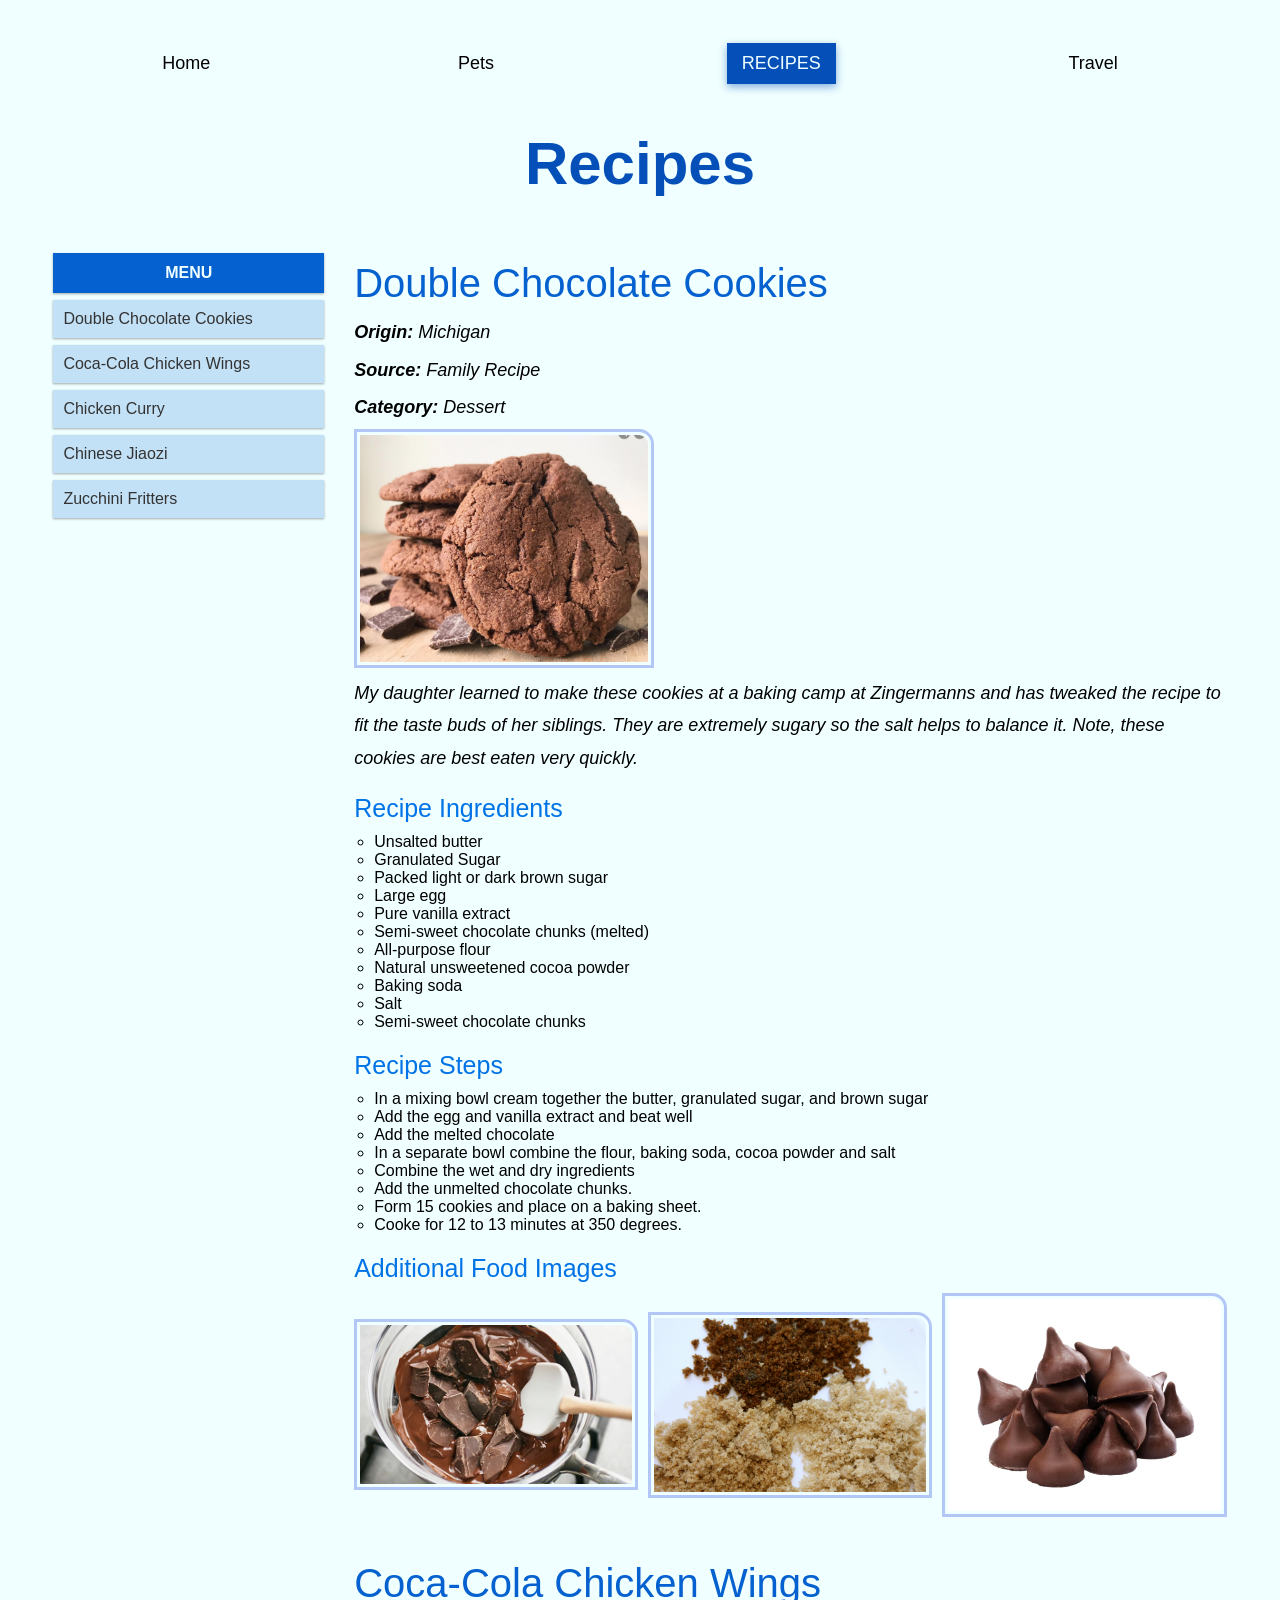
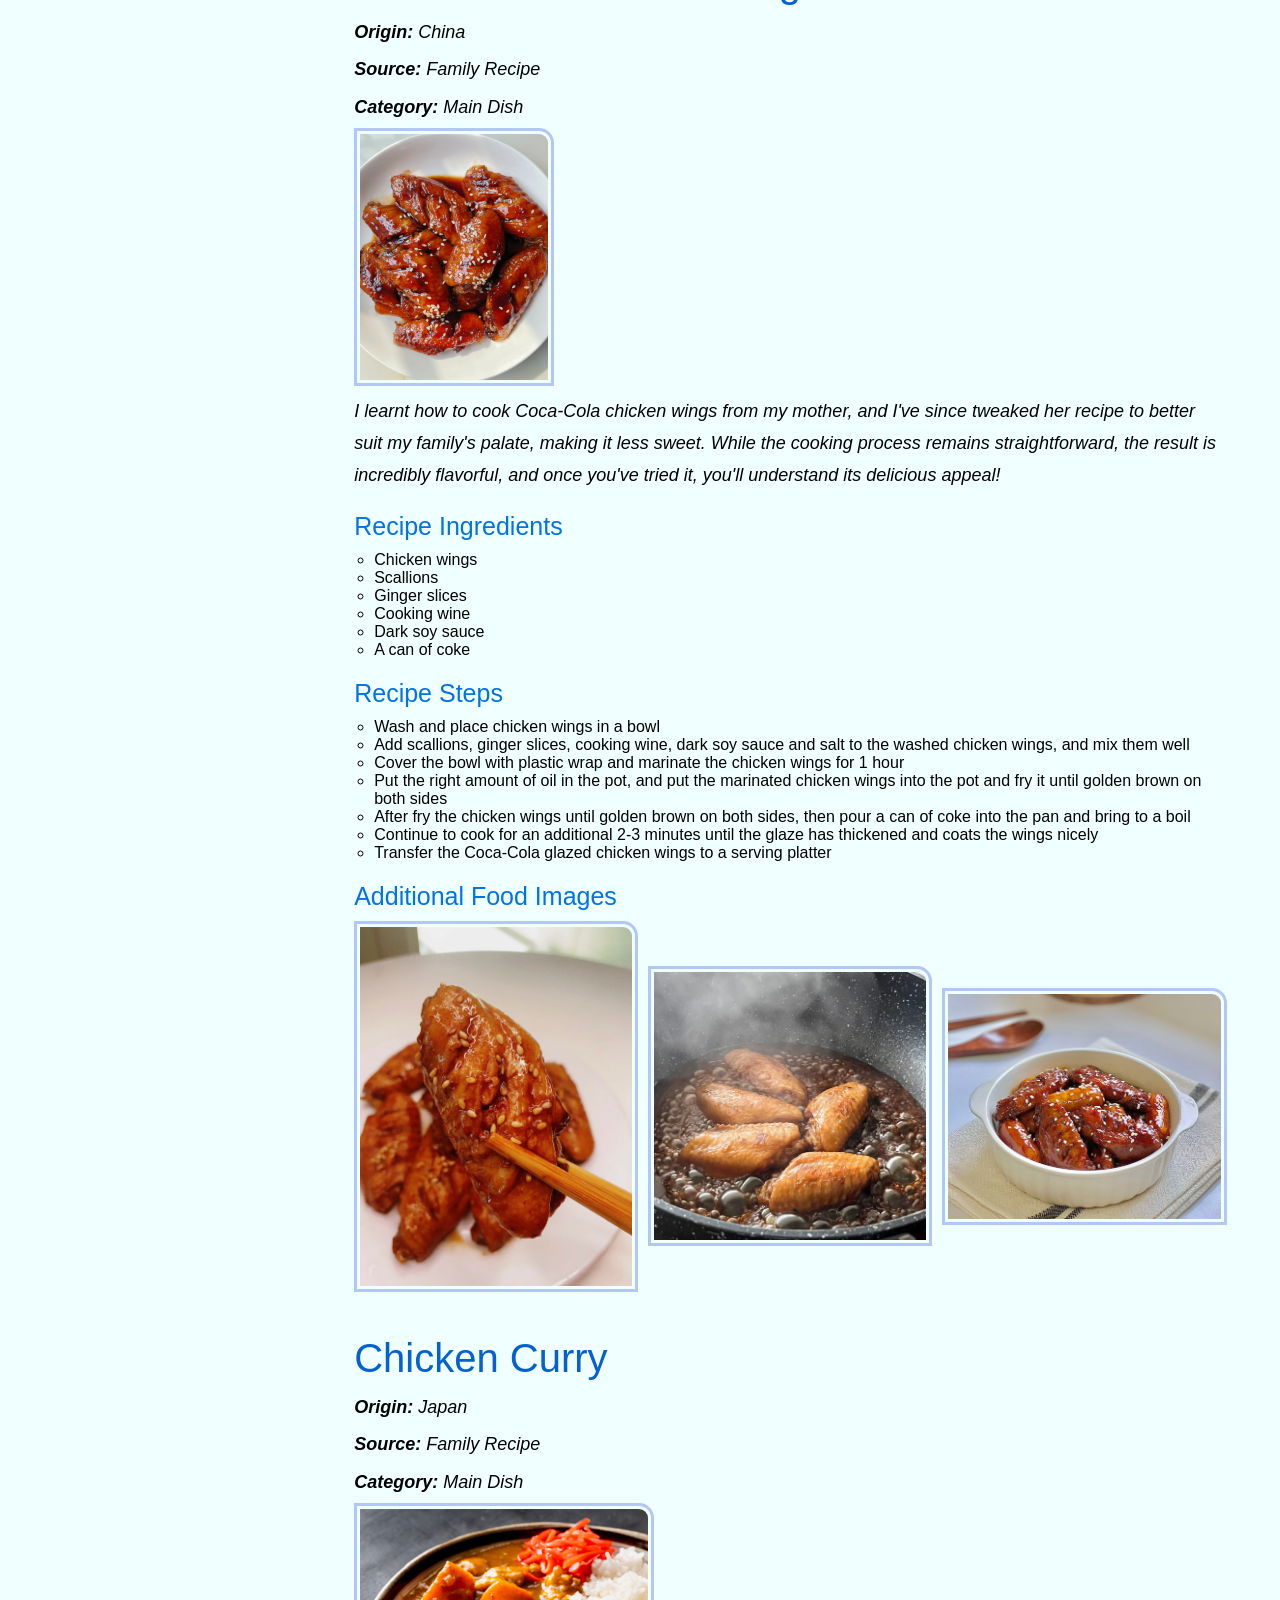
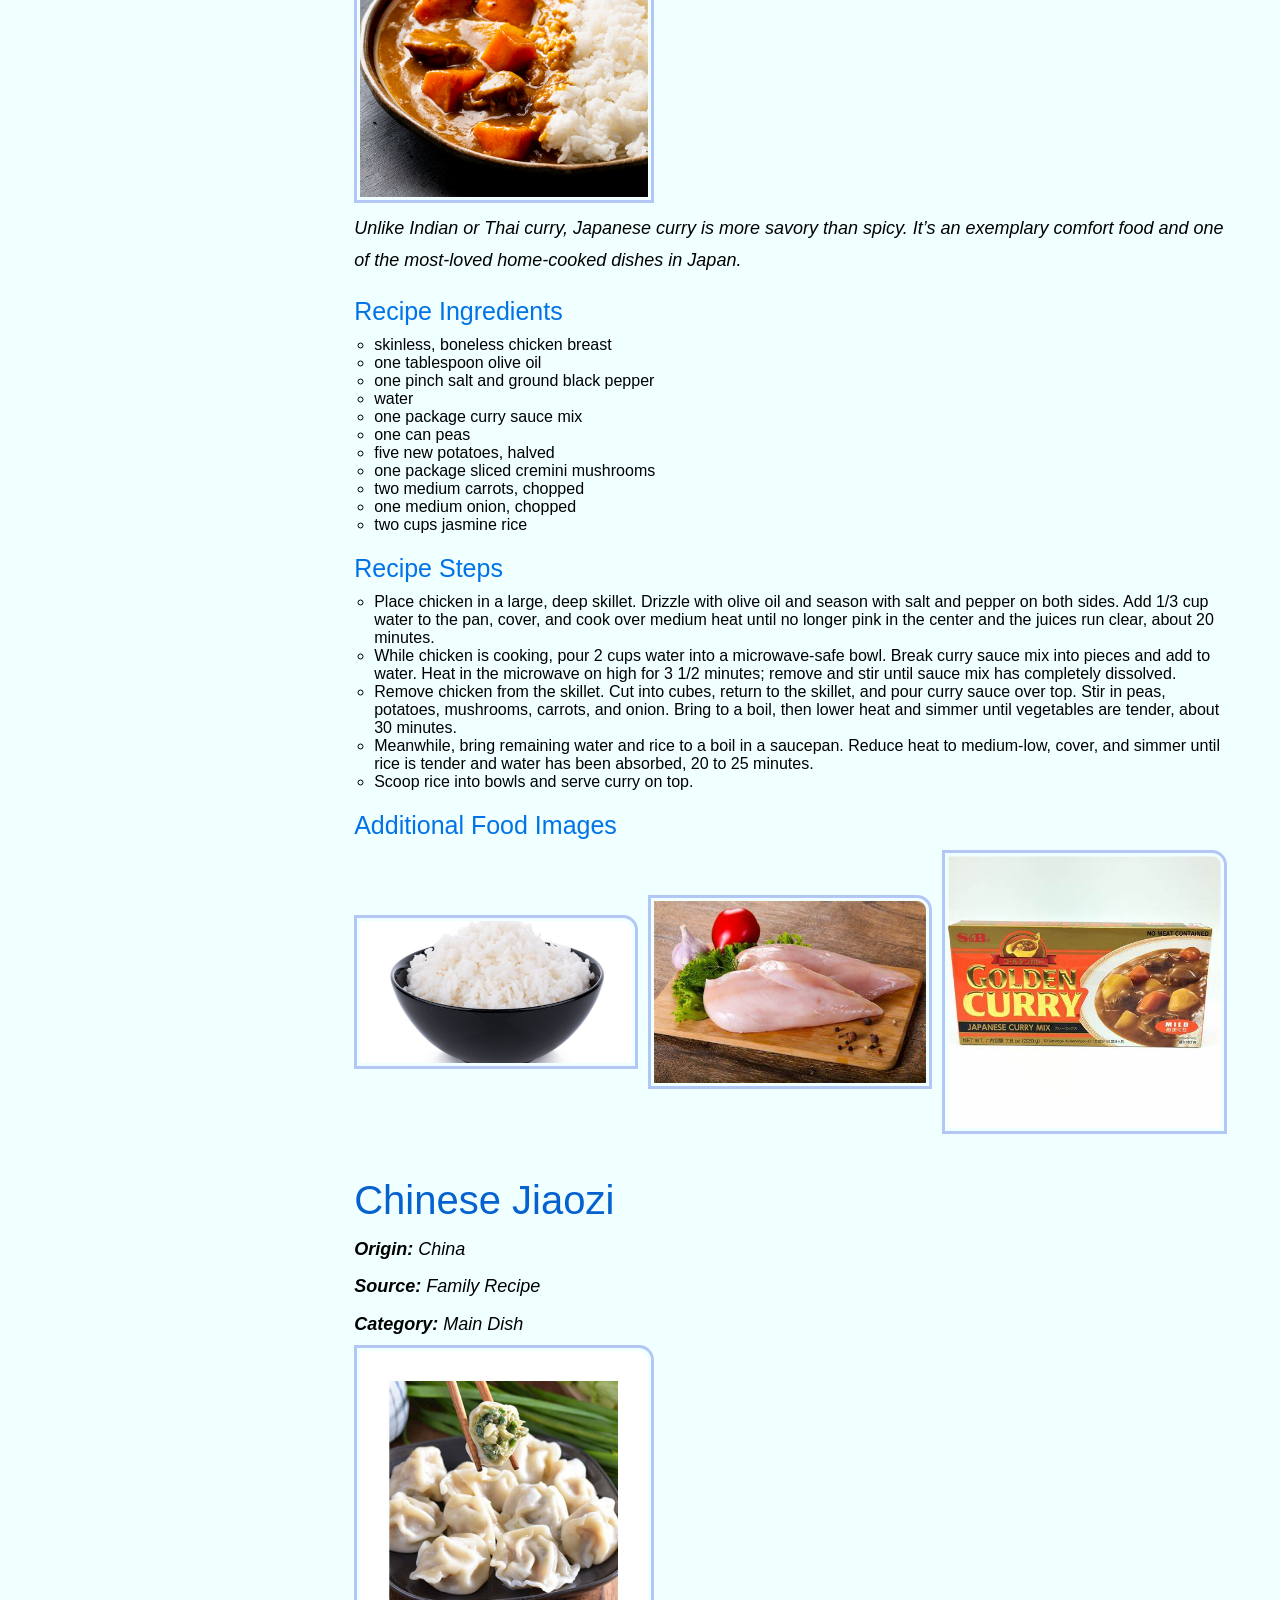
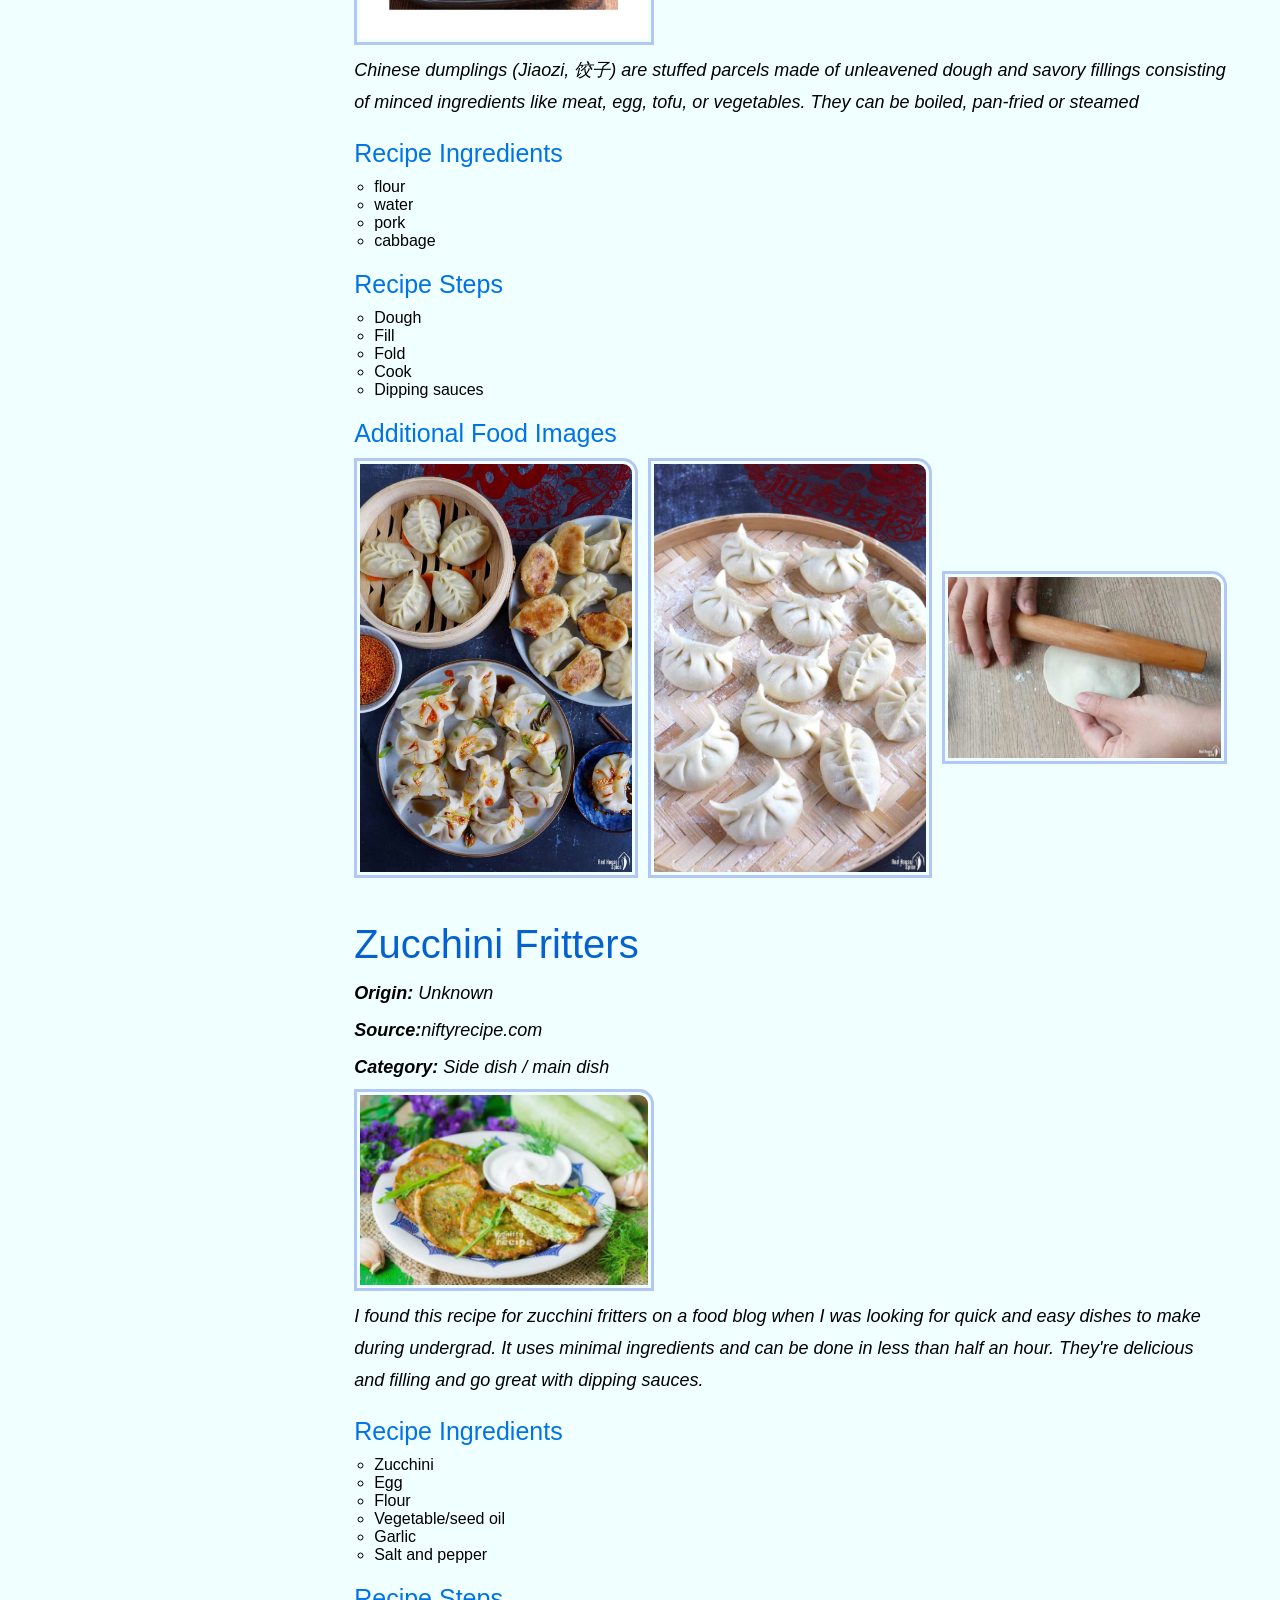
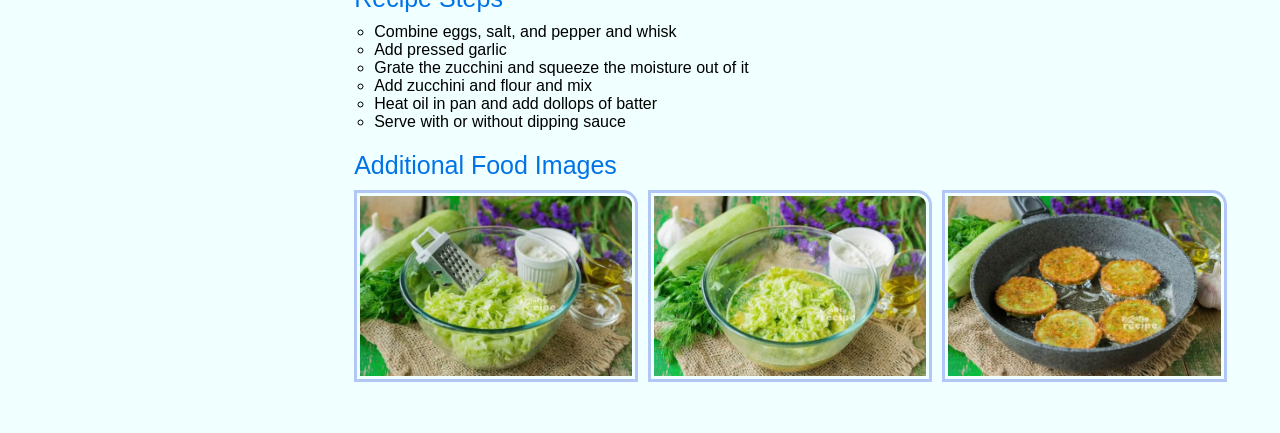
==== recipes.html @ 63db3a9a "Add files via upload" ====
<!DOCTYPE html>
<html lang="en">
<head>
    <meta charset="UTF-8">
    <meta name="viewport" content="width=device-width, initial-scale=1.0">
    <title>Recipes</title>
    <link rel="stylesheet" href="css/reset.css">
    <link rel="stylesheet" href="css/style.css">
</head>
<body>
    <a href = "#main" class="skip-main">Skip to Main Content</a>  
    <header>
        <nav>
            <div class="flex-container">
                <a href = "index.html">Home</a>
                <div class="dropdown-pet">
                    <a href = "pets.html">Pets</a>
                    <div class="dropdown-pet-content">
                        <a href="pets.html#bacon">Bacon Q Dog</a>
                        <a href="pets.html#fitz">Fitz</a>
                        <a href="pets.html#miumiu">Miumiu</a>
                    </div>
                </div>
                <div class="dropdown-recipe">
                    <a class="active" href = "recipes.html">Recipes</a>
                    <div class="dropdown-recipe-content">
                        <a href="recipes.html#cookie">Double Chocolate Cookies</a>
                        <a href="recipes.html#wing">Coca-Cola Chicken Wings</a>
                        <a href="recipes.html#curry">Chicken Curry</a>
                        <a href="recipes.html#jiaozi">Chinese Jiaozi</a>
                        <a href="recipes.html#zucchini">Zucchini Fritters</a>
                    </div>
                </div>
                <div class="dropdown-travel">
                    <a href = "travel.html">Travel</a>
                    <div class="dropdown-travel-content">
                        <a href="travel.html#canyon">Grand Canyon National Park</a>
                        <a href="travel.html#shanghai">Shanghai</a>
                        <a href="travel.html#niagara">Niagara Falls</a>
                    </div>
                </div>
            </div>
        </nav>
        <h1>Recipes</h1>
    </header>

    <main id="main">
        <div class="col-3 menu">
            <p class="menuitem" data-menu-foldable=true>Menu</p>
            <ul class="submenu">
                <li><a href="#cookie">Double Chocolate Cookies</a></li>
                <li><a href="#wing">Coca-Cola Chicken Wings</a></li>
                <li><a href="#curry">Chicken Curry</a></li>
                <li><a href="#jiaozi">Chinese Jiaozi</a></li>
                <li><a href="#zucchini">Zucchini Fritters</a></li>
            </ul>
        </div>
        <div class="col-6 content">
            <div id="cookie">
                <h2>Double Chocolate Cookies</h2>
                <p><b class="bold">Origin:</b> Michigan</p>
                <p><b class="bold">Source:</b> Family Recipe</p>
                <p><b class="bold">Category:</b> Dessert</p>
                <img src="images/double_chocolate_cookies.png" width = "300" alt="Five double chocolate cookies on the table">
                <p>My daughter learned to make these cookies at a baking camp at Zingermanns and has tweaked the recipe to fit the taste buds of her siblings. They are extremely sugary so the salt helps to balance it. Note, these cookies are best eaten very quickly.</p>
                
                <h3>Recipe Ingredients</h3>
                <ol>
                    <li>Unsalted butter</li>
                    <li>Granulated Sugar</li>
                    <li>Packed light or dark brown sugar</li>
                    <li>Large egg</li>
                    <li>Pure vanilla extract</li>
                    <li>Semi-sweet chocolate chunks (melted)</li>
                    <li>All-purpose flour</li>
                    <li>Natural unsweetened cocoa powder</li>
                    <li>Baking soda</li>
                    <li>Salt</li>
                    <li>Semi-sweet chocolate chunks</li>
                </ol>

                <h3>Recipe Steps</h3>
                <ol>
                    <li>In a mixing bowl cream together the butter, granulated sugar, and brown sugar</li>
                    <li>Add the egg and vanilla extract and beat well</li>
                    <li>Add the melted chocolate</li>
                    <li>In a separate bowl combine the flour, baking soda, cocoa powder and salt</li>
                    <li>Combine the wet and dry ingredients</li>
                    <li>Add the unmelted chocolate chunks.</li> 
                    <li>Form 15 cookies and place on a baking sheet.</li>
                    <li>Cooke for 12 to 13 minutes at 350 degrees.</li>
                </ol>

                <h3>Additional Food Images</h3>
                <div class="recipe-grid-container">
                    <img src="images/chocolate-d9ba778.jpg" alt="Chocolate melting in a boiler">
                    <img src="images/Brown_sugar_examples.JPG" alt="Brown sugar in three different shades of darkness">
                    <img src = "images/double_chocolate_chips.png" alt="A small pile of chocolate chips">
                </div>
                <br>
                <br>
            </div>

            <div id="wing">
                <h2>Coca-Cola Chicken Wings</h2>
                <p><b class="bold">Origin:</b> China</p>
                <p><b class="bold">Source:</b> Family Recipe</p>
                <p><b class="bold">Category:</b> Main Dish</p>
                <img src="images/coca_cola_chicken_wings.jpg" width="200" alt="Coco-cola chicken wings in a plate">
                <p>I learnt how to cook Coca-Cola chicken wings from my mother, and I've since tweaked her recipe to better suit my family's palate, making it less sweet. While the cooking process remains straightforward, the result is incredibly flavorful, and once you've tried it, you'll understand its delicious appeal!</p>

                <h3>Recipe Ingredients</h3>
                <ol>
                    <li>Chicken wings</li>
                    <li>Scallions</li>
                    <li>Ginger slices</li>
                    <li>Cooking wine</li>
                    <li>Dark soy sauce</li>
                    <li>A can of coke</li>                
                </ol>

                <h3>Recipe Steps</h3>
                <ol>
                    <li>Wash and place chicken wings in a bowl</li>
                    <li>Add scallions, ginger slices, cooking wine, dark soy sauce and salt to the washed chicken wings, and mix them well</li>
                    <li>Cover the bowl with plastic wrap and marinate the chicken wings for 1 hour</li>
                    <li>Put the right amount of oil in the pot, and put the marinated chicken wings into the pot and fry it until golden brown on both sides</li>
                    <li>After fry the chicken wings until golden brown on both sides, then pour a can of coke into the pan and bring to a boil</li>
                    <li>Continue to cook for an additional 2-3 minutes until the glaze has thickened and coats the wings nicely</li>
                    <li>Transfer the Coca-Cola glazed chicken wings to a serving platter</li> 
                </ol>

                <h3>Additional Food Images</h3>
                <div class="recipe-grid-container">
                    <img src="images/chicken_wings_chopsticks.jpg" width="200" alt="A chicken wing picked up by chopsticks">
                    <img src="images/boils_in_coke.jpg" width="268" alt="Chicken wings boiled in coke">
                    <img src="images/chicken-wings_and_rice_cake.jpg" width="320" alt="Coca-cola chicken wings served with rice cake">
                </div>
                <br>
                <br>
            </div>

            <div id="curry">
                <h2>Chicken Curry</h2>
                <p><b class="bold">Origin:</b> Japan</p>
                <p><b class="bold">Source:</b> Family Recipe</p>
                <p><b class="bold">Category:</b> Main Dish</p>
                <img src="images/Japanese_Chicken_Curry.jpg" width="300" alt="Japanese chicken curry and rice">
                <p>Unlike Indian or Thai curry, Japanese curry is more savory than spicy. It’s an exemplary comfort food and one of the most-loved home-cooked dishes in Japan.</p>

                <h3>Recipe Ingredients</h3>
                <ol>
                    <li>skinless, boneless chicken breast</li>
                    <li>one tablespoon olive oil</li>
                    <li>one pinch salt and ground black pepper</li>
                    <li>water</li>
                    <li>one package curry sauce mix</li>
                    <li>one can peas</li>
                    <li>five new potatoes, halved</li>
                    <li>one package sliced cremini mushrooms</li>
                    <li>two medium carrots, chopped</li>
                    <li>one medium onion, chopped</li>
                    <li>two cups jasmine rice</li>             
                </ol>

                <h3>Recipe Steps</h3>
                <ol>
                    <li>Place chicken in a large, deep skillet. Drizzle with olive oil and season with salt and pepper on both sides. Add 1/3 cup water to the pan, cover, and cook over medium heat until no longer pink in the center and the juices run clear, about 20 minutes.</li>
                    <li>While chicken is cooking, pour 2 cups water into a microwave-safe bowl. Break curry sauce mix into pieces and add to water. Heat in the microwave on high for 3 1/2 minutes; remove and stir until sauce mix has completely dissolved.</li>
                    <li>Remove chicken from the skillet. Cut into cubes, return to the skillet, and pour curry sauce over top. Stir in peas, potatoes, mushrooms, carrots, and onion. Bring to a boil, then lower heat and simmer until vegetables are tender, about 30 minutes.</li>
                    <li>Meanwhile, bring remaining water and rice to a boil in a saucepan. Reduce heat to medium-low, cover, and simmer until rice is tender and water has been absorbed, 20 to 25 minutes.</li>
                    <li>Scoop rice into bowls and serve curry on top.</li>      
                </ol>

                <h3>Additional Food Images</h3>
                <div class="recipe-grid-container">
                    <img src="images/rice.jpeg" width="450" alt="A bowl of rice">
                    <img src="images/raw_chicken_breast.jpeg" width="353" alt="Raw chicken breast">
                    <img src="images/curry_sauce.jpeg" width="242" alt="A box of curry sauce">
                </div>
                <br>
                <br>
            </div>

            <div id="jiaozi">
                <h2>Chinese Jiaozi</h2>
                <p><b class="bold">Origin:</b> China</p>
                <p><b class="bold">Source:</b> Family Recipe</p>
                <p><b class="bold">Category:</b> Main Dish</p>
                <img src="images/jiaozi.jpeg" width="300" alt="A plate of Chinese Jiaozi with one picked up by chopsticks">
                <p>Chinese dumplings (Jiaozi, 饺子) are stuffed parcels made of unleavened dough and savory fillings consisting of minced ingredients like meat, egg, tofu, or vegetables. They can be boiled, pan-fried or steamed</p>

                <h3>Recipe Ingredients</h3>
                <ol>
                    <li>flour</li>
                    <li>water</li>
                    <li>pork</li>
                    <li>cabbage</li>            
                </ol>

                <h3>Recipe Steps</h3>
                <ol>
                    <li>Dough</li>
                    <li>Fill</li>
                    <li>Fold</li>
                    <li>Cook</li>
                    <li>Dipping sauces</li>               
                </ol>

                <h3>Additional Food Images</h3>
                <div class="recipe-grid-container">
                    <img src="images/jiaozi2.jpeg" width="200" alt="Three dishes of Jiaozi">
                    <img src="images/jiaozi3.jpeg" width="200" alt="Jiaozi in a steamer">
                    <img src="images/jiaozi4.jpeg" width="430" alt="Making the dough of jiaozi">
                </div>
                <br>
                <br>
            </div>

            <div id="zucchini">
                <h2>Zucchini Fritters</h2>
                <p><b class="bold">Origin:</b> Unknown</p>
                <p><b class="bold">Source:</b><a href="http://www.niftyrecipe.com">niftyrecipe.com</a></p>
                <p><b class="bold">Category:</b> Side dish / main dish</p>
                <img src="images/Zucchini_fritters_1.jpeg" width="300" alt="A plate of Zucchini Fritters">
                <p>I found this recipe for zucchini fritters on a food blog when I was looking for quick and easy dishes to make during undergrad. It uses minimal ingredients and can be done in less than half an hour. They're delicious and filling and go great with dipping sauces.</p>

                <h3>Recipe Ingredients</h3>
                <ol>
                    <li>Zucchini</li>
                    <li>Egg</li>
                    <li>Flour</li>
                    <li>Vegetable/seed oil</li>
                    <li>Garlic</li>
                    <li>Salt and pepper</li>           
                </ol>

                <h3>Recipe Steps</h3>
                <ol>
                    <li>Combine eggs, salt, and pepper and whisk</li>
                    <li>Add pressed garlic</li>
                    <li>Grate the zucchini and squeeze the moisture out of it</li>
                    <li>Add zucchini and flour and mix</li>
                    <li>Heat oil in pan and add dollops of batter</li>
                    <li>Serve with or without dipping sauce</li>     
                </ol>

                <h3>Additional Food Images</h3>
                <div class="recipe-grid-container">
                    <img src="images/Zucchini_fritters_2.jpeg" width="300" alt="Grated zucchini">
                    <img src="images/Zucchini_fritters_4.jpg" width="300" alt="Ingredients for zucchini fritters combined">
                    <img src="images/Zucchini_fritters_3.jpeg" width="300" alt="Zucchini fritters in the pan cooking">
                </div>
                <br>
                <br>
            </div>
        </div>
    </main>
    <script>
        var x = window.matchMedia("(max-width: 1000px)");
        function myFunction(x) {
            if (x.matches) {
                document.addEventListener('DOMContentLoaded', function(){
                    var item = document.querySelector('.menuitem');
                    if (item === null) {
                        return;
                    }
                    item.addEventListener('click', function(e){
                        var submenu;
                        this.classList.toggle('arrow-fold-out');
                        submenu = this.parentElement.querySelector('.submenu');
                        if (this.classList.contains('arrow-fold-out')) {
                            submenu.style.display = 'block';
                        } else {
                            submenu.style.display = 'none';
                        }
                    });
                });
            } else {
                document.addEventListener('DOMContentLoaded', function(){
                    var item = document.querySelector('.menuitem');
                    if (item === null) {
                        return;
                    }
                    item.addEventListener('click', function(e){
                        var submenu;
                        this.classList.toggle('arrow-fold-out');
                        submenu = this.parentElement.querySelector('.submenu');
                        if (this.classList.contains('arrow-fold-out')) {
                            submenu.style.display = 'none';
                        } else {
                            submenu.style.display = 'block';
                        }
                    });
                });
            }
        }
        myFunction(x);
        x.addEventListener("change", function() {
            myFunction(x);
        });
    </script>
</body>
</html>
---- css/style.css ----
* {
    box-sizing: border-box;
  }
  
body {
    background-color: #f0ffff;
    margin: 3%;
    font-family:'Gill Sans', 'Gill Sans MT', Calibri, 'Trebuchet MS', sans-serif;
}

[class*="col-"] {
    float: left;
    padding: 15px;
    width: 100%;
}

:focus {
    border: solid 3px #b5196370;
}

/* main link*/
.col-1 a:link {
    color: #0461CF;
}

.col-1 a:visited {
    color: #0461CF;
}

.col-1 a:hover {
    color: #b5196370;
}

.col-1 a:active {
    color: #b5196370;
    border: none;
}

/* skip to main */
a.skip-main {
    left: -999px;
    position: absolute;
    top: auto;
    width: 1px;
    height: 1px;
    overflow: hidden;
    z-index: -999;
}

a.skip-main:focus, a.skip-main:active {
    background-color: #e6308a90;
    color: #fff;
    left: auto;
    top: 20px;
    width: 20%;
    height: auto;
    overflow: auto;
    border: solid 3px #b5196370;
    border-radius: 10px;
    margin: 10px 36%;
    padding: 5px;
    text-align: center;
    font-size: 16px;
    z-index: 999;
}

a.skip-main:hover {
    color: #b51963;
}

/* basic setting */
h1 {
    font-size: 60px;
    margin-bottom: 40px;
    margin-top: 40px;
    text-align: center;
    color: #054FB9;
    font-weight: bold;
}

img {
    max-width: 100%;
    height: auto;
    padding: 3px;
    border: solid 3px #B3C7F7;
    border-top-right-radius: 15px;
}

video {
    max-width: 100%;
    height: auto;
    padding: 3px;
    margin: 3px;
    border: solid 3px #B3C7F7;
    border-top-right-radius: 15px;
}

h2 {
    font-size: 40px;
    margin-top: 8px;
    margin-bottom: 10px;
    color: #0461CF;
}

h3 {
    font-size: 25px;
    margin-top: 20px;
    margin-bottom: 10px;
    color: #0073e6;
}

p {
    font-size: 18px;
    font-style: oblique;
    margin-top: 5px;
    margin-bottom: 5px;
    line-height: 1.8;
}

li {
    list-style-type: circle;
    margin-left: 20px;
}

.bold {
    font-weight: bold;
}

/* navigation bar */
.flex-container {
    display: flex;
    justify-content: space-around;
}

.flex-container a {
    margin: 5px;
    padding: 10px 15px;
    font-size: 18px;
}

.flex-container a:hover {
    background-color: #B3C7F7;
    color: #f0ffff;
}

.flex-container a:active {
    border: none;
}

.nav {
    text-align: center;
}

.active {
	background-color: #054FB9;
    color: #f0ffff;
    text-transform: uppercase;
	text-align: center;
    box-shadow: 0 3px 8px #054FB977;
}

.active a {
	text-decoration: none;
}

/* nav dropdown pet */
.dropdown-pet {
    position: relative;
    display: inline-block;
}

.dropdown-pet a {
    display: block;
}

.dropdown-pet-content {
    display: none;
    position: absolute;
    background-color: #f9f9f9;
    min-width: 200px;
    box-shadow: 0px 4px 8px 0px rgba(0,0,0,0.1);
    z-index: 1;
}
  
.dropdown-pet-content a {
    color: #333;
    padding: 12px 16px;
    text-decoration: none;
    font-size: 16px;
    display: block;
}
  
.dropdown-pet-content a:hover {
    background-color: #B3C7F7;
    color: #f9f9f9;
}

.dropdown-pet:hover .dropdown-pet-content {
    display: block;
}

/* nav dropdown recipe */
.dropdown-recipe {
    position: relative;
    display: inline-block;
}

.dropdown-recipe a {
    display: block;
}

.dropdown-recipe-content {
    display: none;
    position: absolute;
    background-color: #f9f9f9;
    min-width: 200px;
    box-shadow: 0px 4px 8px 0px rgba(0,0,0,0.1);
    z-index: 1;
}
  
.dropdown-recipe-content a {
    color: #333;
    padding: 12px 16px;
    text-decoration: none;
    font-size: 16px;
    display: block;
}
  
.dropdown-recipe-content a:hover {
    background-color: #B3C7F7;
    color: #f9f9f9;
}

.dropdown-recipe:hover .dropdown-recipe-content {
    display: block;
}

/* nav dropdown travel */
.dropdown-travel {
    position: relative;
    display: inline-block;
}

.dropdown-travel a {
    display: block;
}

.dropdown-travel-content {
    display: none;
    position: absolute;
    background-color: #f9f9f9;
    right: 0;
    min-width: 200px;
    box-shadow: 0px 4px 8px 0px rgba(0,0,0,0.1);
    z-index: 1;
}
  
.dropdown-travel-content a {
    color: #333;
    padding: 12px 16px;
    text-decoration: none;
    font-size: 16px;
    display: block;
}
  
.dropdown-travel-content a:hover {
    background-color: #B3C7F7;
    color: #f9f9f9;
}

.dropdown-travel:hover .dropdown-travel-content {
    display: block;
}

/* menu */
.menu p {
    font-size: 16px;
    line-height: 1;
    text-align: center;
    font-style: normal;
    font-weight: 640;
    text-transform: uppercase;
    padding: 10px;
    border: solid 2px #0461CF;
    margin: 0 auto;
    margin-bottom: 7px;
    background-color: #0461CF;
    color: #f0ffff;
    box-shadow: 0 1px 3px rgba(0,0,0,0.12), 0 1px 2px rgba(0,0,0,0.24);
}

.menu p:active {
    border: none;
}

.menu p:hover {
    background-color: #B3C7F7;
    color: #f0ffff;
    border: solid 2px #B3C7F7;
}

.menuitem {
    cursor: pointer;
}

.submenu {
    display: none;
}

.menu ul {
    list-style-type: none;
    margin: 0 auto;
    padding: 0;
}
  
.menu li {
    list-style-type: none;
    padding: 10px;
    margin: 0 auto;
    margin-bottom: 7px;
    background-color: #0461CF30;
    color: #333;
    box-shadow: 0 1px 3px rgba(0,0,0,0.12), 0 1px 2px rgba(0,0,0,0.24);
}

.menu a:active {
    border: none;
}

.menu li:hover {
    background-color: #0461CF60;
    color: #333;
}

/* pet grid */
div.pet-grid-container {
    display: grid;
    grid-template-columns: 1fr 1fr;
    gap: 10px;
    padding: 0;
    justify-content: space-evenly;
    align-items: center;
}

div.pet-grid-container img {
    width: 100%;
}

div.pet-grid-container video {
    width: 100%;
}

/* receipe grid*/
div.recipe-grid-container {
    display: grid;
    grid-template-columns: 1fr 1fr;
    gap: 10px;
    padding: 0;
    justify-content: center;
    align-items: center;
}

div.recipe-grid-container img {
    width: 100%;
}

/* travel grid */
div.travel-grid-container {
    display: grid;
    grid-template-columns: auto;
    grid-template-rows: auto auto;
    gap: 0px;
    margin-bottom: 10px;
    justify-content: start;
    align-content: center;
}

div.travel-grid-container img {
    width: 100%;
}

p.intro {
    text-align: center;
    color: #666;
    font-size: 15px;
}

#canyon > img {
    width: 100%;
}

#shanghai > img {
    width: 100%;
}

#niagara > img {
    width: 100%;
}

@media only screen and (min-width: 800px) {
    div.pet-grid-container {
        grid-template-columns: 1fr 1fr 1fr 1fr;
    }
    
    div.recipe-grid-container {
        grid-template-columns: 1fr 1fr 1fr;
    }
}

@media only screen and (min-width: 1000px) {
    .col-3 {width: 25%;}
    .col-6 {width: 75%;}
    .submenu {
        display: block;
    }
}

@media only screen and (min-width: 1200px) {
    .travel-grid-container {
        width: 80%;
    }
    
    #canyon > img {
        width: 80%;
    }

    #shanghai > img {
        width: 80%;
    }

    #niagara > img {
        width: 80%;
    }
}

@media (prefers-reduced-motion) {
    video {
        display: none;
    }

    .gif {
        display: none;
    }
}
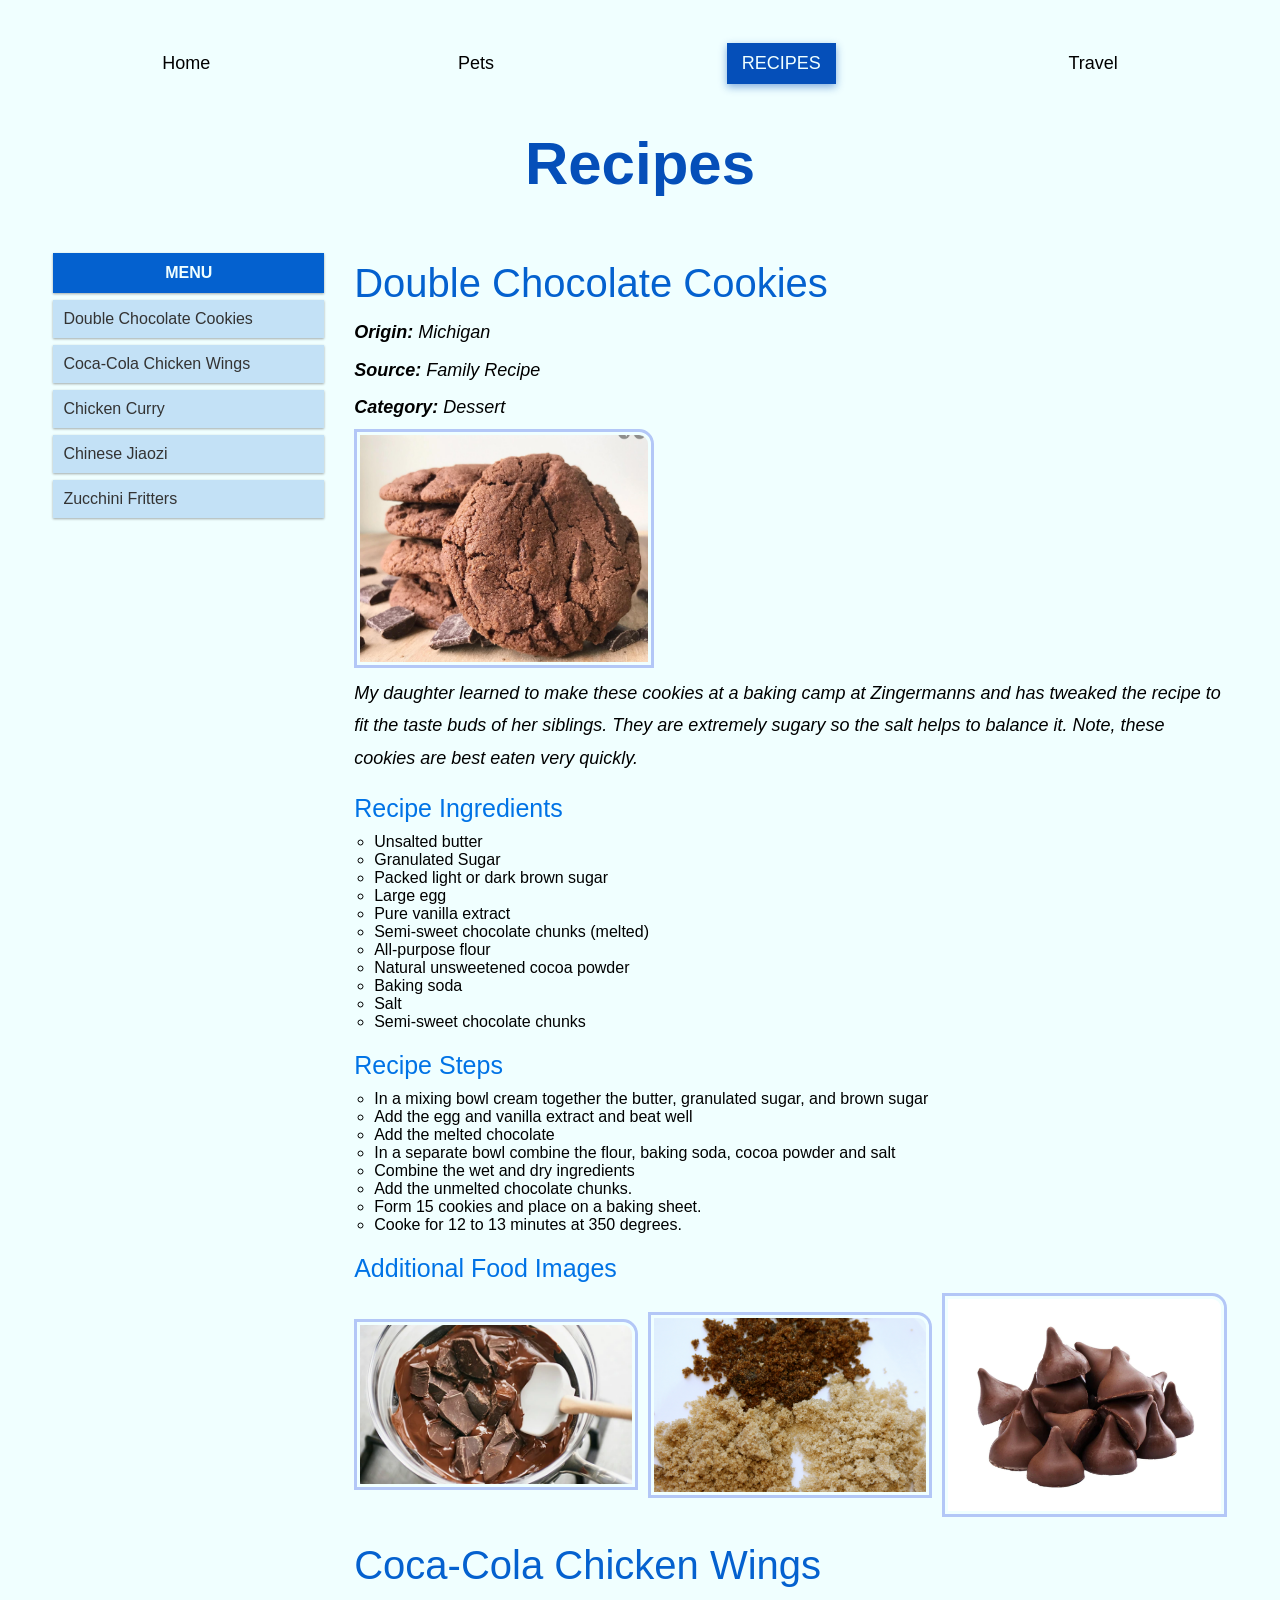
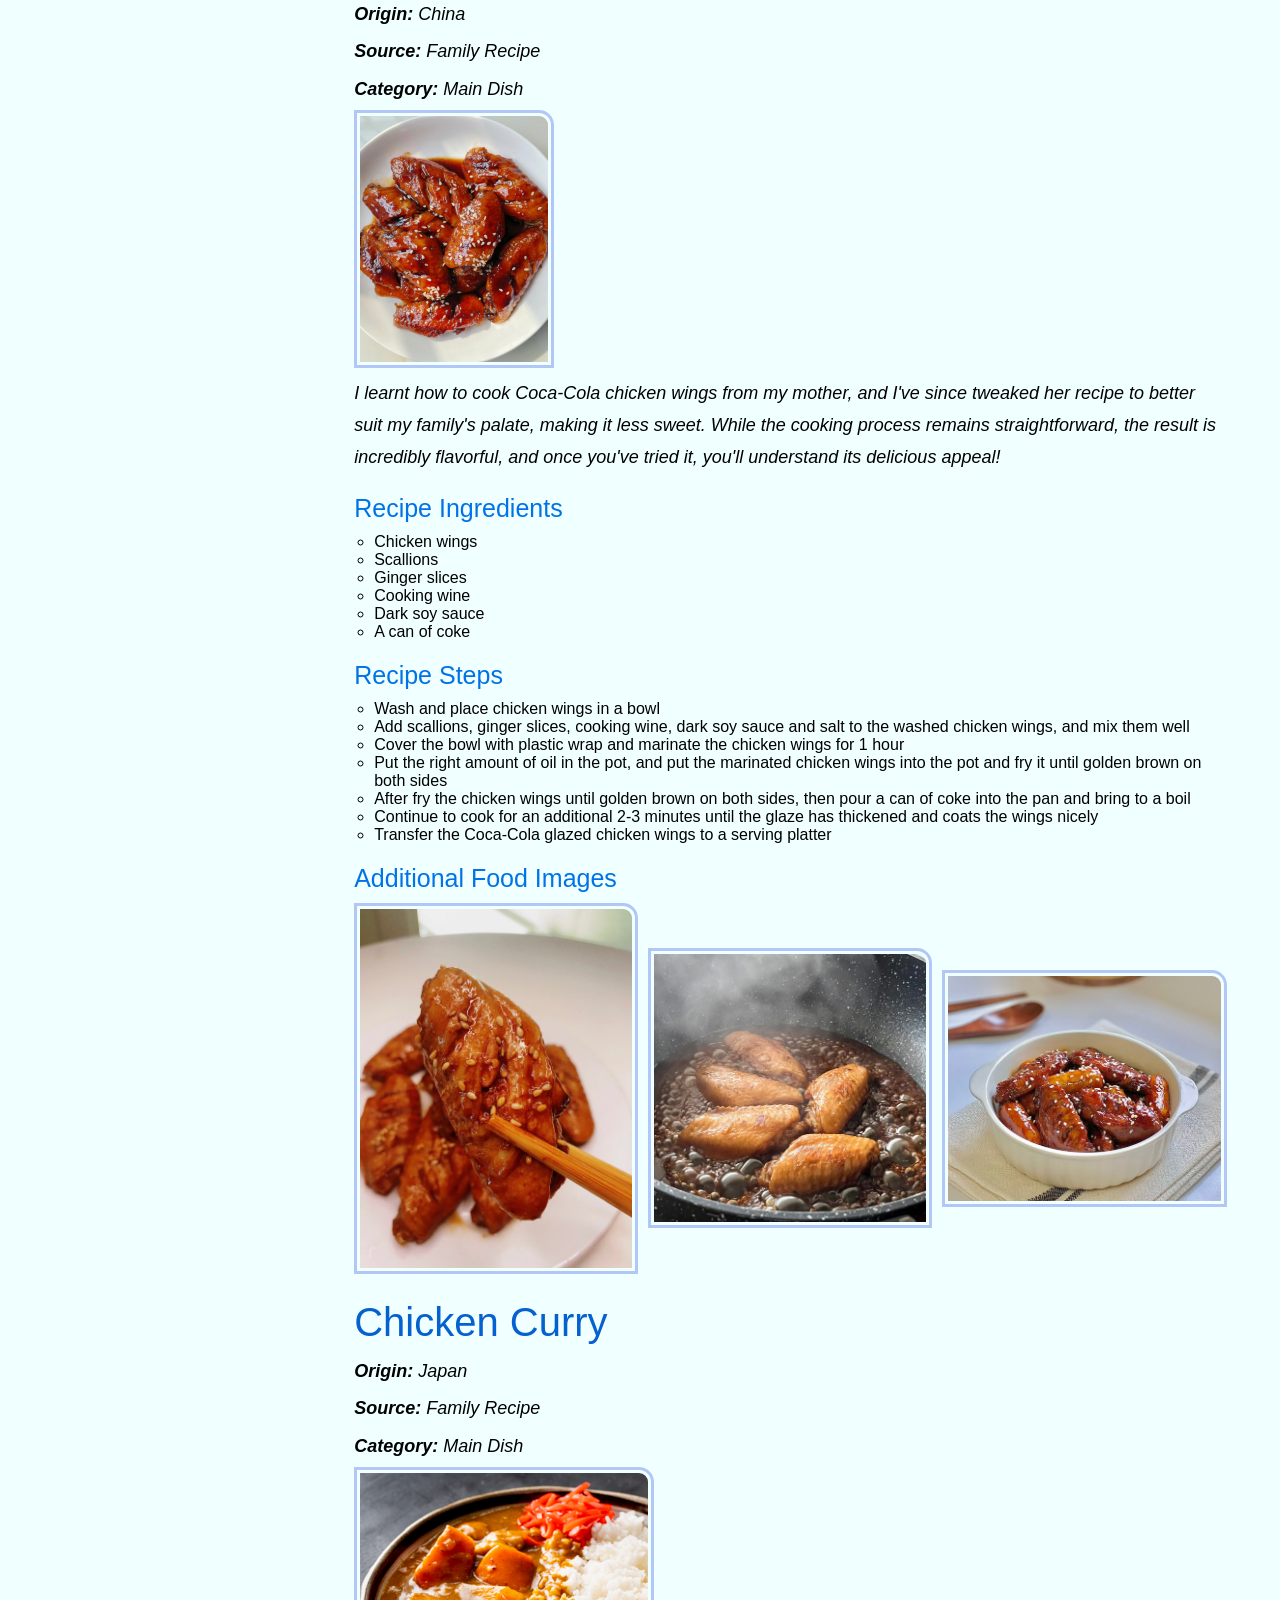
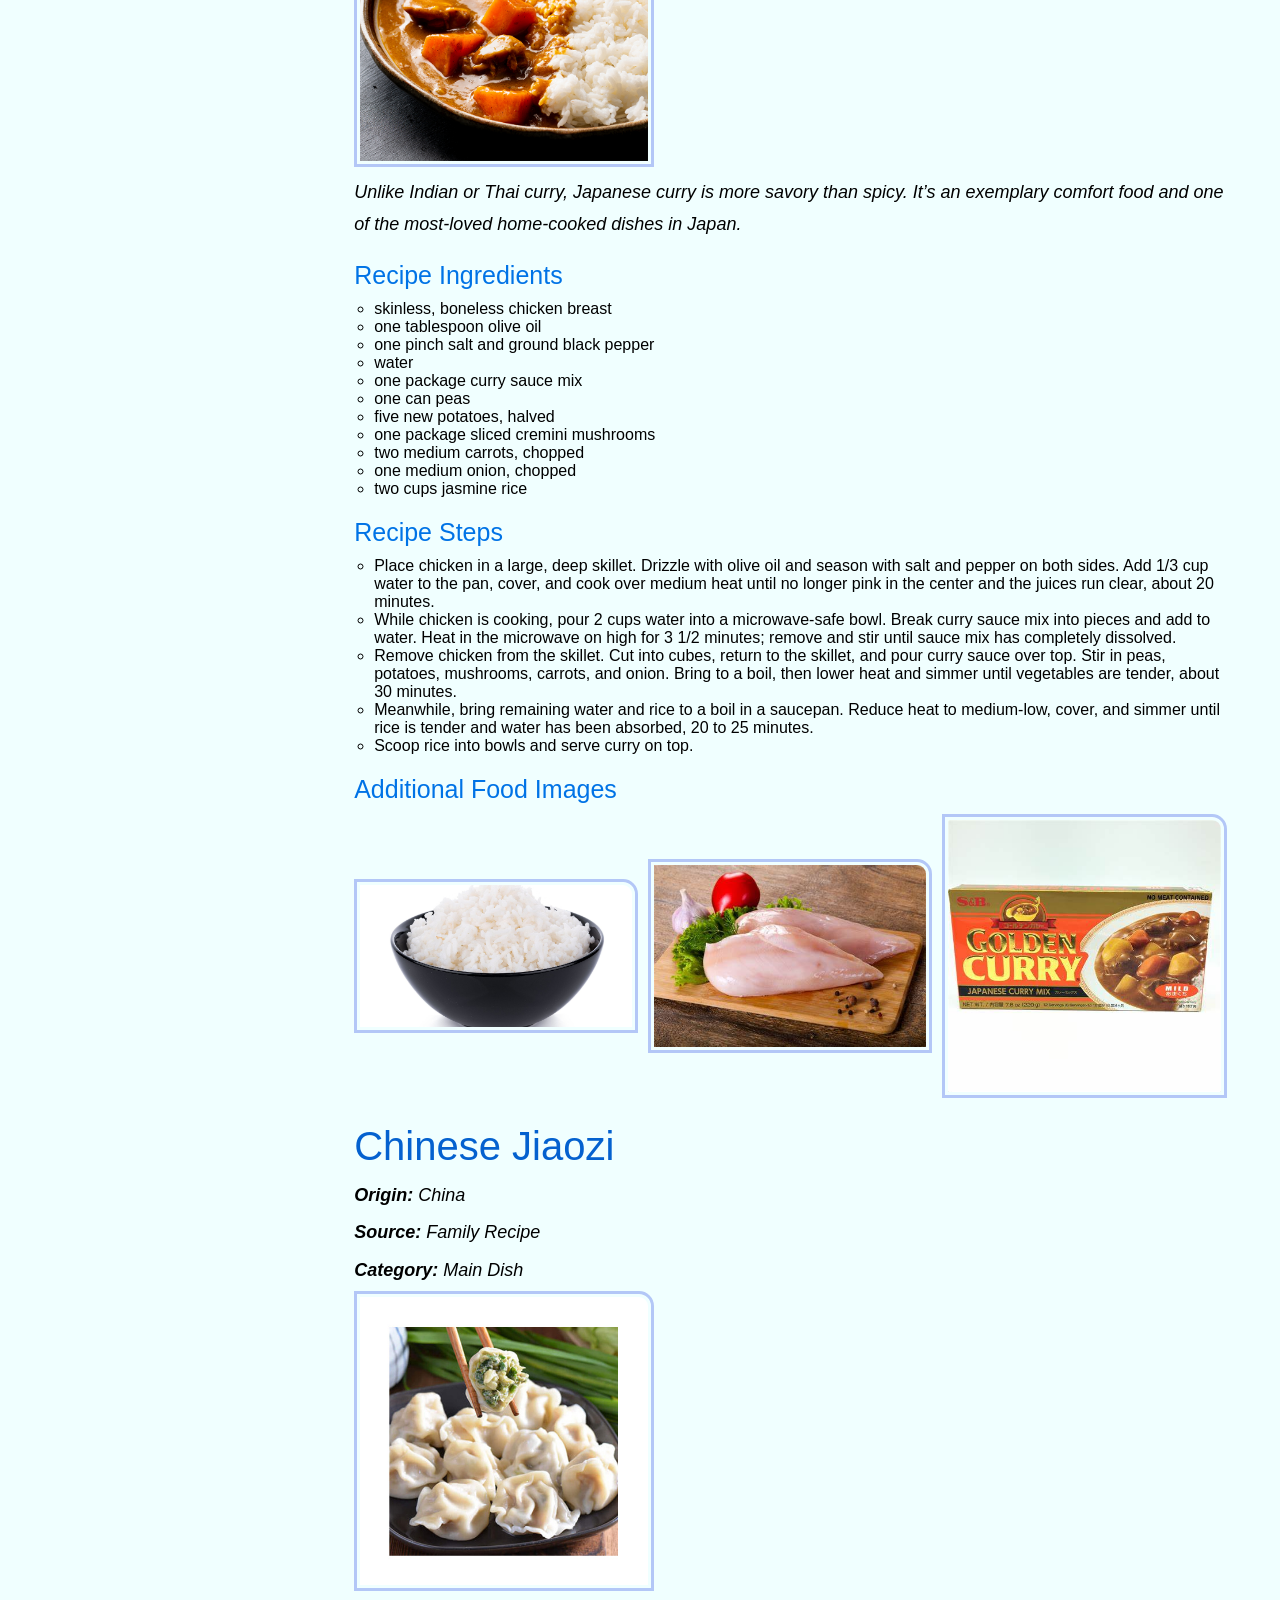
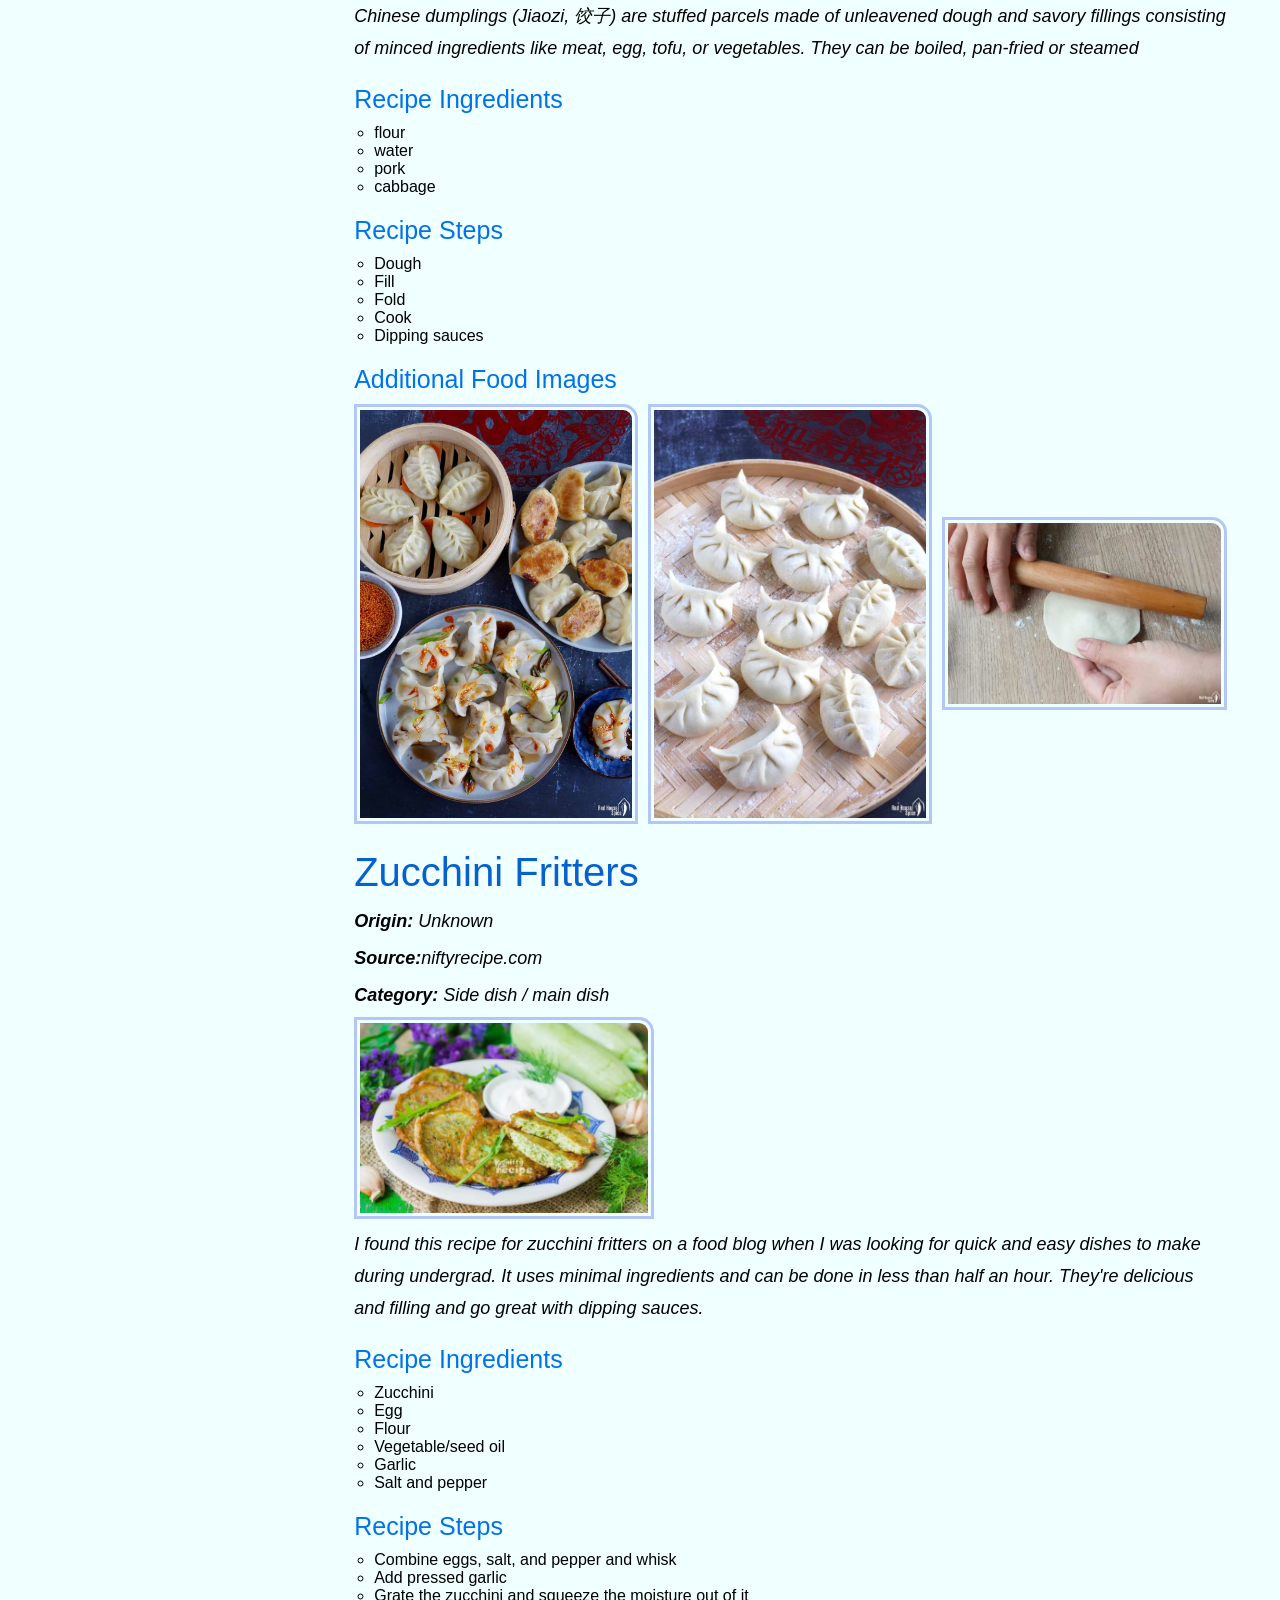
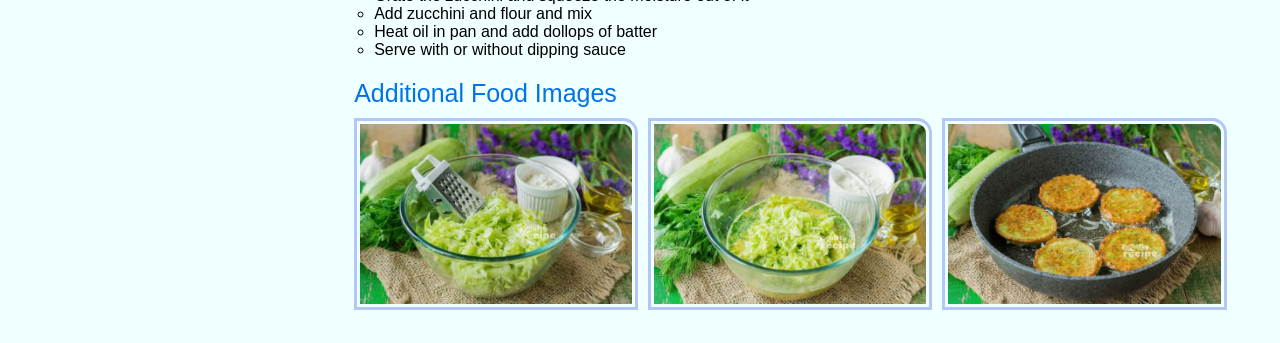
==== commit c214c808: "Add files via upload" ====
--- a/recipes.html
+++ b/recipes.html
@@ -46,7 +46,7 @@
 
     <main id="main">
         <div class="col-3 menu">
-            <p class="menuitem" data-menu-foldable=true>Menu</p>
+            <p class="menuitem" tabindex="0" data-menu-foldable=true>Menu</p>
             <ul class="submenu">
                 <li><a href="#cookie">Double Chocolate Cookies</a></li>
                 <li><a href="#wing">Coca-Cola Chicken Wings</a></li>
@@ -98,7 +98,6 @@
                     <img src = "images/double_chocolate_chips.png" alt="A small pile of chocolate chips">
                 </div>
                 <br>
-                <br>
             </div>
 
             <div id="wing">
@@ -136,7 +135,6 @@
                     <img src="images/boils_in_coke.jpg" width="268" alt="Chicken wings boiled in coke">
                     <img src="images/chicken-wings_and_rice_cake.jpg" width="320" alt="Coca-cola chicken wings served with rice cake">
                 </div>
-                <br>
                 <br>
             </div>
 
@@ -179,7 +177,6 @@
                     <img src="images/curry_sauce.jpeg" width="242" alt="A box of curry sauce">
                 </div>
                 <br>
-                <br>
             </div>
 
             <div id="jiaozi">
@@ -213,7 +210,6 @@
                     <img src="images/jiaozi3.jpeg" width="200" alt="Jiaozi in a steamer">
                     <img src="images/jiaozi4.jpeg" width="430" alt="Making the dough of jiaozi">
                 </div>
-                <br>
                 <br>
             </div>
 
@@ -252,53 +248,9 @@
                     <img src="images/Zucchini_fritters_3.jpeg" width="300" alt="Zucchini fritters in the pan cooking">
                 </div>
                 <br>
-                <br>
             </div>
         </div>
     </main>
-    <script>
-        var x = window.matchMedia("(max-width: 1000px)");
-        function myFunction(x) {
-            if (x.matches) {
-                document.addEventListener('DOMContentLoaded', function(){
-                    var item = document.querySelector('.menuitem');
-                    if (item === null) {
-                        return;
-                    }
-                    item.addEventListener('click', function(e){
-                        var submenu;
-                        this.classList.toggle('arrow-fold-out');
-                        submenu = this.parentElement.querySelector('.submenu');
-                        if (this.classList.contains('arrow-fold-out')) {
-                            submenu.style.display = 'block';
-                        } else {
-                            submenu.style.display = 'none';
-                        }
-                    });
-                });
-            } else {
-                document.addEventListener('DOMContentLoaded', function(){
-                    var item = document.querySelector('.menuitem');
-                    if (item === null) {
-                        return;
-                    }
-                    item.addEventListener('click', function(e){
-                        var submenu;
-                        this.classList.toggle('arrow-fold-out');
-                        submenu = this.parentElement.querySelector('.submenu');
-                        if (this.classList.contains('arrow-fold-out')) {
-                            submenu.style.display = 'none';
-                        } else {
-                            submenu.style.display = 'block';
-                        }
-                    });
-                });
-            }
-        }
-        myFunction(x);
-        x.addEventListener("change", function() {
-            myFunction(x);
-        });
-    </script>
+    <script src="js/ccpcompletejs2.js"></script>
 </body>
 </html>
--- a/css/style.css
+++ b/css/style.css
@@ -273,7 +273,7 @@
 }
 
 /* menu */
-.menu p {
+.menu p { /* div */
     font-size: 16px;
     line-height: 1;
     text-align: center;
